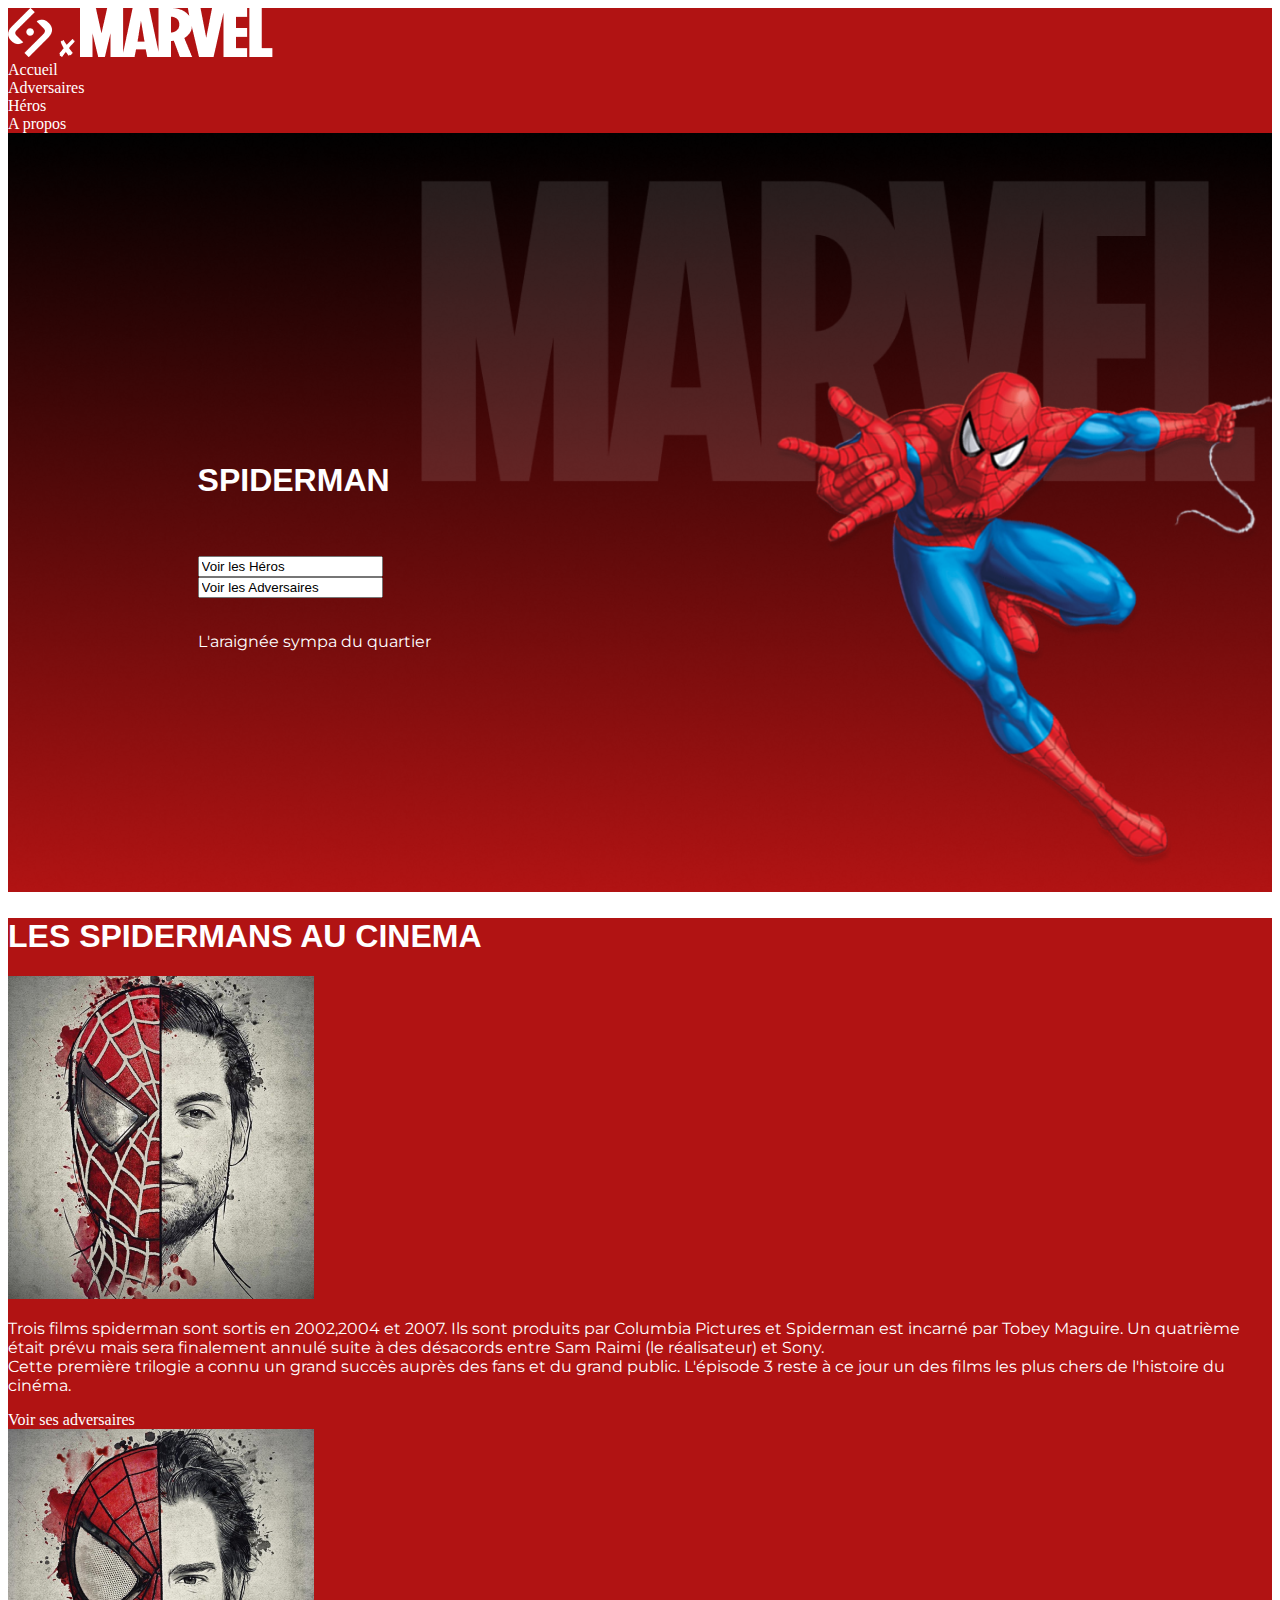
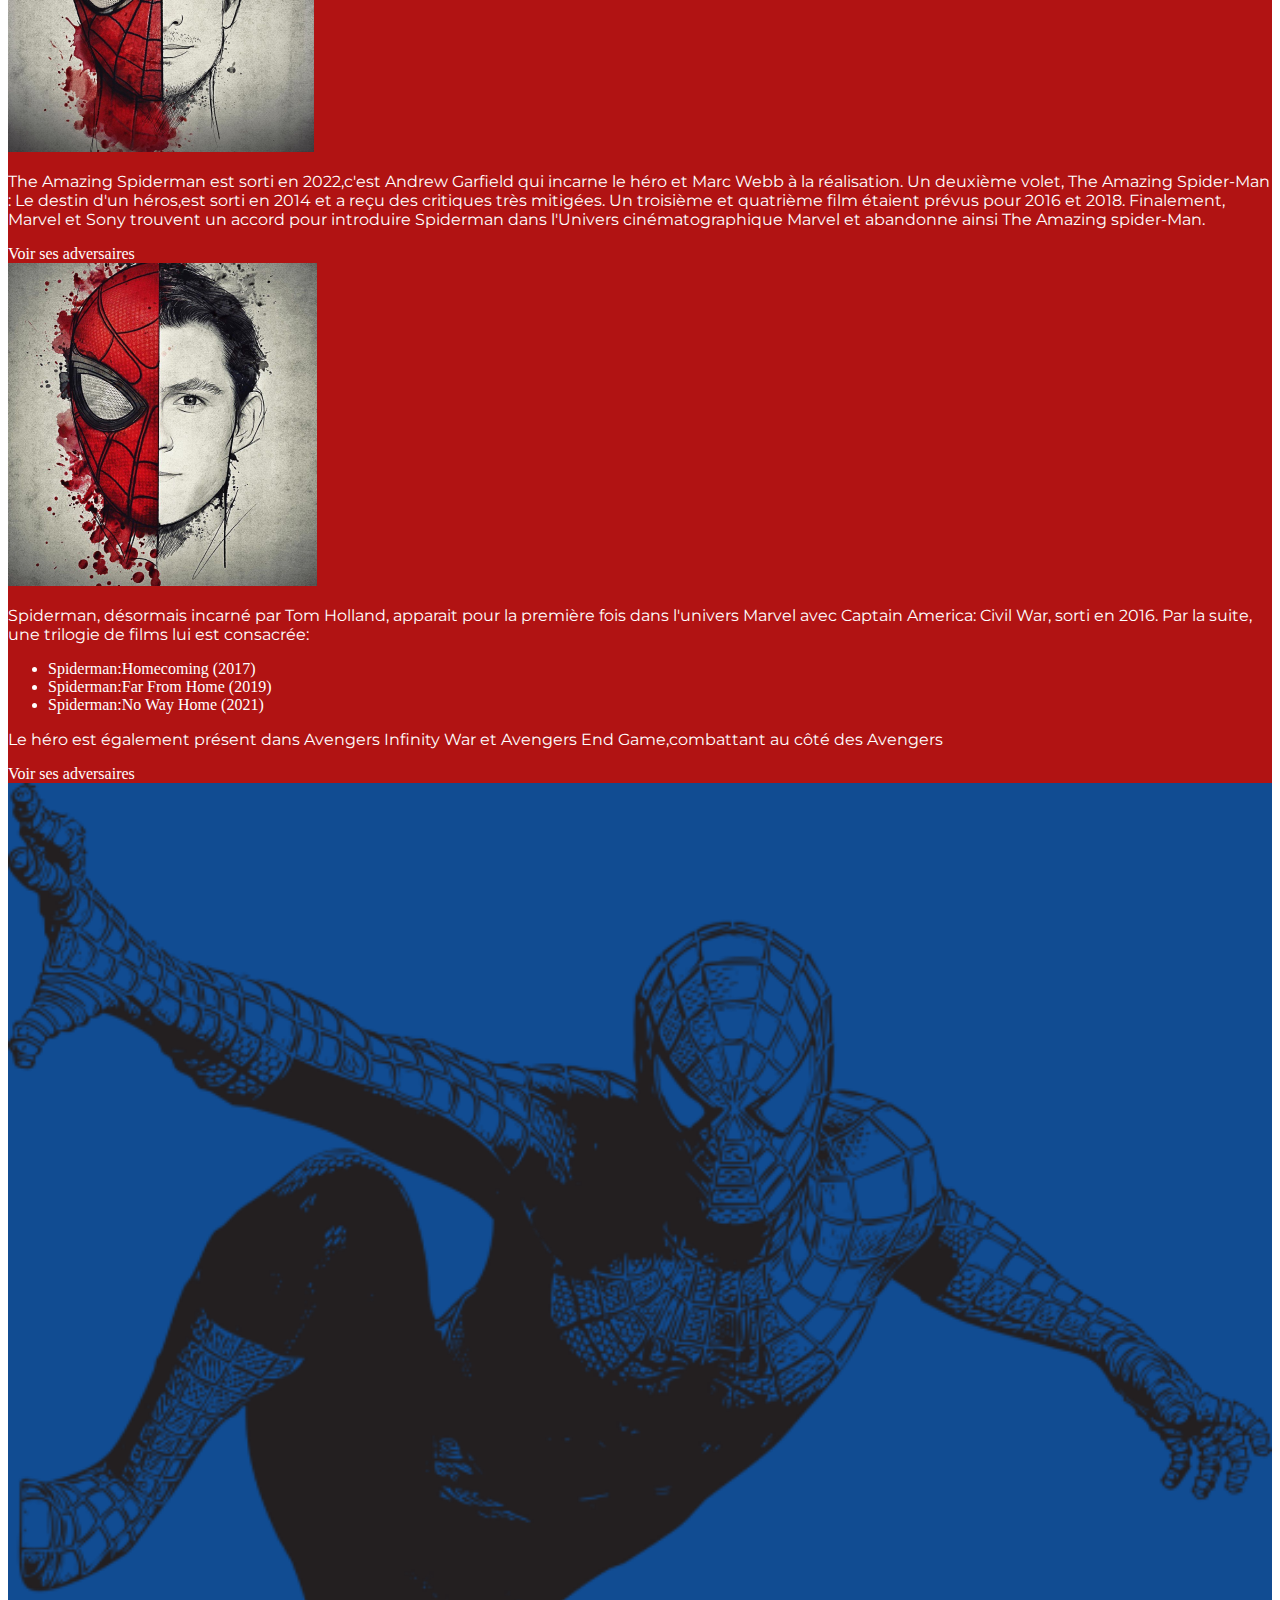
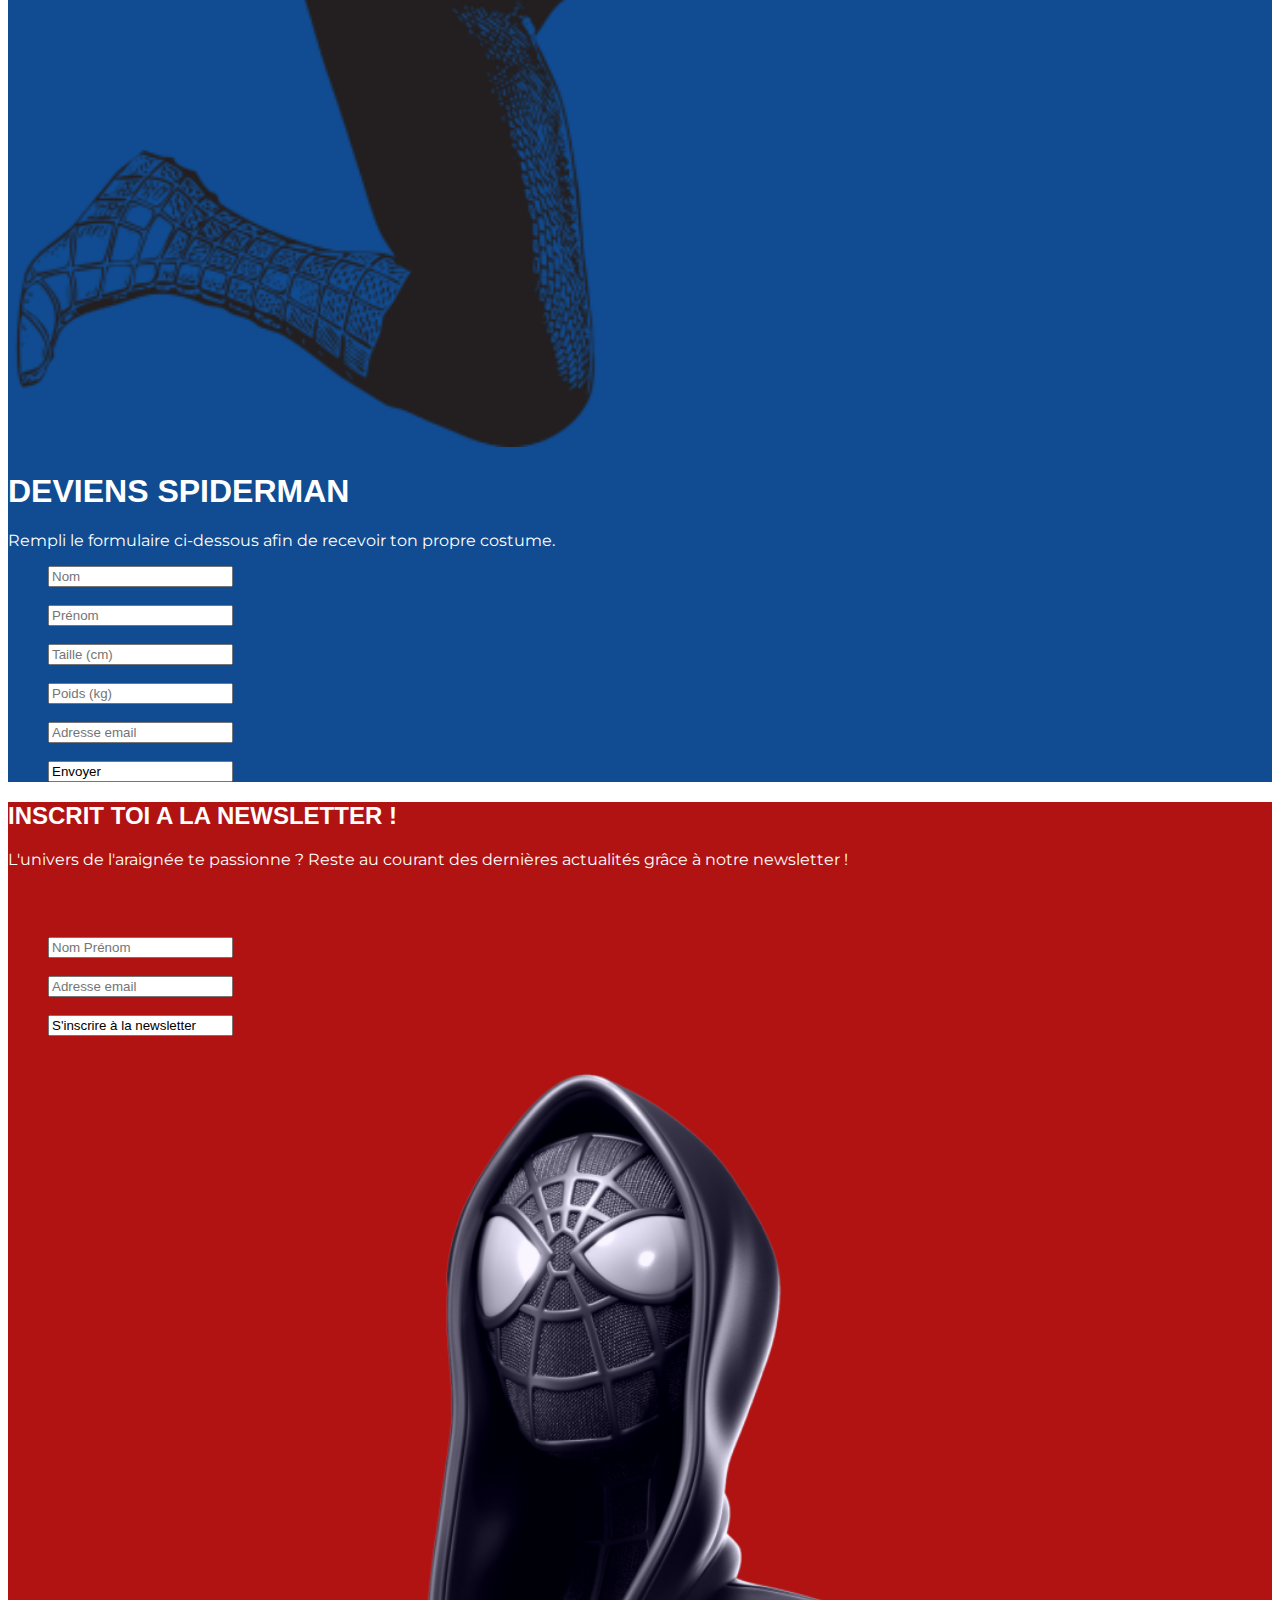
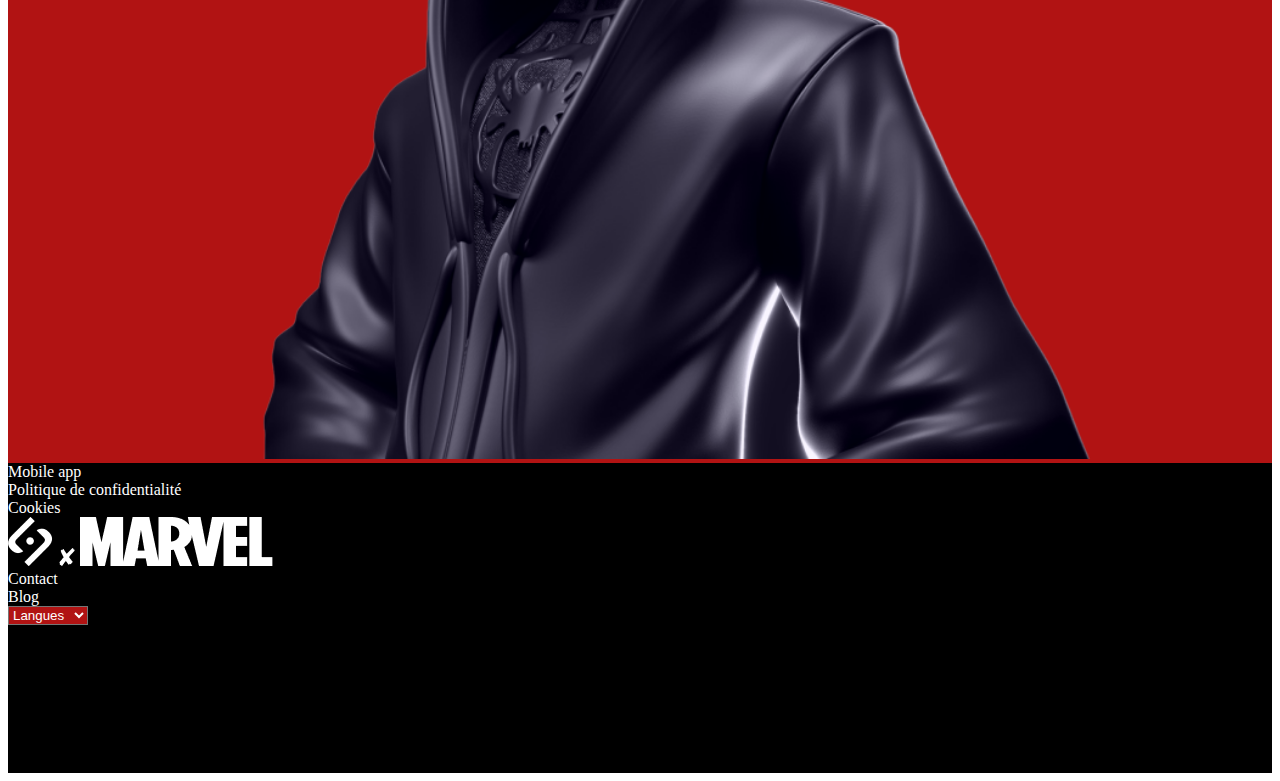
==== ASSETS/w-home.html @ cf182935 "Modification sur la page W-home et élaboration de la page W-adversaires" ====
<!DOCTYPE html>
<html lang="en">

<head>
    <meta charset="UTF-8">
    <meta http-equiv="X-UA-Compatible" content="IE=edge">
    <meta name="viewport" content="width=device-width, initial-scale=1.0">
    <title>W-Home</title>
    <!-- CSS only -->
    <link href="https://cdn.jsdelivr.net/npm/bootstrap@5.1.3/dist/css/bootstrap.min.css" rel="stylesheet" integrity="sha384-1BmE4kWBq78iYhFldvKuhfTAU6auU8tT94WrHftjDbrCEXSU1oBoqyl2QvZ6jIW3" crossorigin="anonymous">
    <link rel="stylesheet" href="./css/style.css">
</head>

<body>
    <!-- Header -->
    <header>
        <nav>
            <div class="row">
                <div class="col row">
                    <div class="col-lg-6 text-start px-5 p-2">
                        <img src="./Assets/Logo/logo1.png" alt="logo1">
                        <img src="./Assets/Logo/logo2.png" alt="logo2">
                        <img src="./Assets/Logo/logo3.png" alt="logo3">
                    </div>
                    <div class=" col-lg-6 text-end">
                        <div class="row">
                            <div class="col row">
                                <div class="col-lg-3 "> <a href="# "> Accueil</a></div>
                                <div class="col-lg-3"> <a href="# "> Adversaires</a></div>
                                <div class="col-lg-3"> <a href="# "> Héros</a></div>
                                <div class="col-lg-3"> <a href="# ">A propos</a></div>
                            </div>
                        </div>
                    </div>
                </div>
            </div>
        </nav>

    </header>
    <section class="container-fluid" style="position: relative;">
        <img src="./Assets/Illustration/img1.png" alt="img1" width="100%">
        <div class="text-block">
            <h1>SPIDERMAN</h1>
            <br>
            <br>
            <div class="row">
                <div class="col row">
                    <div class="col-lg-6">
                        <input name=" " id=" " class="btn btn-light " type="button " value="Voir les Héros ">
                    </div>
                    <div class="col-lg-6">
                        <input name=" " id=" " class="btn btn-outline-light " type="button " value="Voir les Adversaires ">
                    </div>
                </div>
            </div>
            <br>
            <p>L'araignée sympa du quartier</p>
        </div>
    </section>
    <main class="container-fluid pb-5 " style="background-color:#b11313 ; ">
        <div class="container">
            <h1>LES SPIDERMANS AU CINEMA</h1>
            <P></P>
            <div class="row container">
                <div class="col row text-center ">
                    <div class="col">
                        <img src="./Assets/Illustration/img3.png " alt="img3 ">
                        <p style="color: #fff; ">Trois films spiderman sont sortis en 2002,2004 et 2007. Ils sont produits par Columbia Pictures et Spiderman est incarné par Tobey Maguire. Un quatrième était prévu mais sera finalement annulé suite à des désacords entre Sam Raimi
                            (le réalisateur) et Sony. <br> Cette première trilogie a connu un grand succès auprès des fans et du grand public. L'épisode 3 reste à ce jour un des films les plus chers de l'histoire du cinéma.</p>
                        <a class="btn btn-light" href="#" role="button">Voir ses adversaires </a>
                    </div>
                    <div class="col">
                        <img src="./Assets/Illustration/img2.png " alt="img2 ">
                        <p style="color: #fff; ">The Amazing Spiderman est sorti en 2022,c'est Andrew Garfield qui incarne le héro et Marc Webb à la réalisation. Un deuxième volet, The Amazing Spider-Man : Le destin d'un héros,est sorti en 2014 et a reçu des critiques très mitigées.
                            Un troisième et quatrième film étaient prévus pour 2016 et 2018. Finalement, Marvel et Sony trouvent un accord pour introduire Spiderman dans l'Univers cinématographique Marvel et abandonne ainsi The Amazing spider-Man. </p>
                        <a class="btn btn-light" href="#" role="button">Voir ses adversaires </a>
                    </div>
                    <div class="col">
                        <img src="./Assets/Illustration/img4.png " alt="img4 ">
                        <p style="color: #fff; ">Spiderman, désormais incarné par Tom Holland, apparait pour la première fois dans l'univers Marvel avec Captain America: Civil War, sorti en 2016. Par la suite, une trilogie de films lui est consacrée:</p>
                        <ul style="color: #fff;display: list-item; list-style-type: disc; ">
                            <li>Spiderman:Homecoming (2017)</li>
                            <li>Spiderman:Far From Home (2019)</li>
                            <li>Spiderman:No Way Home (2021)</li>
                        </ul>
                        <p style="color: #fff; ">Le héro est également présent dans Avengers Infinity War et Avengers End Game,combattant au côté des Avengers</p>
                        <a class="btn btn-light" href="#" role="button">Voir ses adversaires </a>
                    </div>
                </div>
            </div>
        </div>
    </main>
    <section class="container-fluid pt-5" style="background-color: #114C92;">
        <div class="row ">
            <div class="col row ">
                <div class="col-lg-6 ">
                    <img src="./Assets/Illustration/img5.png " alt="img5 " width="100% ">
                </div>
                <div class="col-lg-6 ">
                    <h1>DEVIENS SPIDERMAN</h1>
                    <p>Rempli le formulaire ci-dessous afin de recevoir ton propre costume.</p>
                    <form>
                        <ul class="col-md-6 m-0 " style="list-style-type: none; display: list-item; ">
                            <li><input type="text " class="form-control " name=" " id=" " placeholder="Nom "></li>
                            <br>
                            <li><input type="text " class="form-control " name=" " id=" " placeholder="Prénom "></li>
                            <br>
                            <li><input type="number " class="form-control " name=" " id=" " placeholder="Taille (cm) "></li>
                            <br>
                            <li><input type="number " class="form-control " name=" " id=" " placeholder="Poids (kg) "></li>
                            <br>
                            <li><input type="email " class="form-control " name=" " id=" " placeholder="Adresse email "></li>
                            <br>
                            <li><input name="button" class="btn btn-outline-light" type="submit " value="Envoyer "></li>
                        </ul>
                    </form>
                </div>
            </div>
        </div>
    </section>
    <section class="container-fluid " style="background-color: #b11313; ">
        <div class="container pt-5">
            <div class="row ">
                <div class="col row ">
                    <div class="col text-start ">
                        <h2 fs-4>INSCRIT TOI A LA NEWSLETTER !</h2>
                        <p>L'univers de l'araignée te passionne ? Reste au courant des dernières actualités grâce à notre newsletter !</p>
                        <br>
                        <br>
                        <form>
                            <ul class="col-md-6 m-0 " style="list-style-type: none; display: list-item; ">
                                <li>
                                    <input type="Text " class="form-control btn btn-outline-light" placeholder="Nom Prénom "></li>
                                <br>
                                <li><input type="email " class="form-control btn btn-outline-light" placeholder="Adresse email "></li>
                                <br>
                                <li><input name="button " class="btn btn-light " type="submit " value="S'inscrire à la newsletter"></li>
                            </ul>
                        </form>
                    </div>
                </div>
                <div class="col text-end">
                    <img src="./Assets/Illustration/img6.png" alt="img6" width="100%">
                </div>
            </div>
        </div>
    </section>
    <footer class="container-fluid" style="background-color: #000;">
        <div class="container pt-5">
            <div class="col row ">
                <div class="col-lg-1">
                    <a href="#"> Mobile app</a>
                </div>
                <div class="col-lg-3">
                    <a href="#"> Politique de confidentialité</a>
                </div>
                <div class="col-lg-1">
                    <a href="#"> Cookies</a>
                </div>
                <div class="col-lg-3">
                    <img src="./Assets/Logo/logo1.png" alt="logo1">
                    <img src="./Assets/Logo/logo2.png" alt="logo2">
                    <img src="./Assets/Logo/logo3.png" alt="logo3">
                </div>
                <div class="col-lg-1">
                    <a href="#">Contact</a>
                </div>
                <div class="col-lg-1">
                    <a href="#">Blog</a>
                </div>
                <div class="col-lg-2">
                    <label for="Langue" class="form-label"></label>
                    <select class="form-select" name="Lange" id="langue" style=" color:#fff; background-color: #b11313;">
                                <option selected>Langues</option>
                                <option value>Français</option>
                                <option value>Anglais</option>
                                <option value>Malgache</option>
                            </select>
                </div>
            </div>
        </div>
        <br>
        <br>
        <div class="container">
            <div class="row">
                <div class="col row">
                    <div class="col">
                        <img src="./Assets/Logo/logof.png" alt="facebook">
                    </div>
                    <div class="col">
                        <img src="./Assets/Logo/logoi.png" alt="instagram">
                    </div>
                    <div class="col">
                        <img src="./Assets/Logo/logoy.png" alt="youtube">
                    </div>
                    <div class="col">
                        <img src="./Assets/Logo/logot.png" alt="tweeter">
                    </div>
                </div>
            </div>
        </div>
    </footer>
</body>

</html>
---- ASSETS/css/style.css ----
@import url('http://fonts.cdnfonts.com/css/far-from-homecoming');
@import url('https://fonts.googleapis.com/css2?family=Montserrat:wght@100&family=Open+Sans:wght@300&display=swap');
nav {
    background-color: #B11313;
}

a {
    text-decoration: none;
    color: #ffff;
}

.text-block {
    position: absolute;
    bottom: 30%;
    left: 10%;
    color: white;
    padding-left: 5%;
    padding-right: 60%;
}

h1,
h2 {
    font-family: 'Far From Homecoming', sans-serif;
    ;
    color: #ffff;
}

p {
    font-family: 'Montserrat', sans-serif;
    color: #ffff;
}
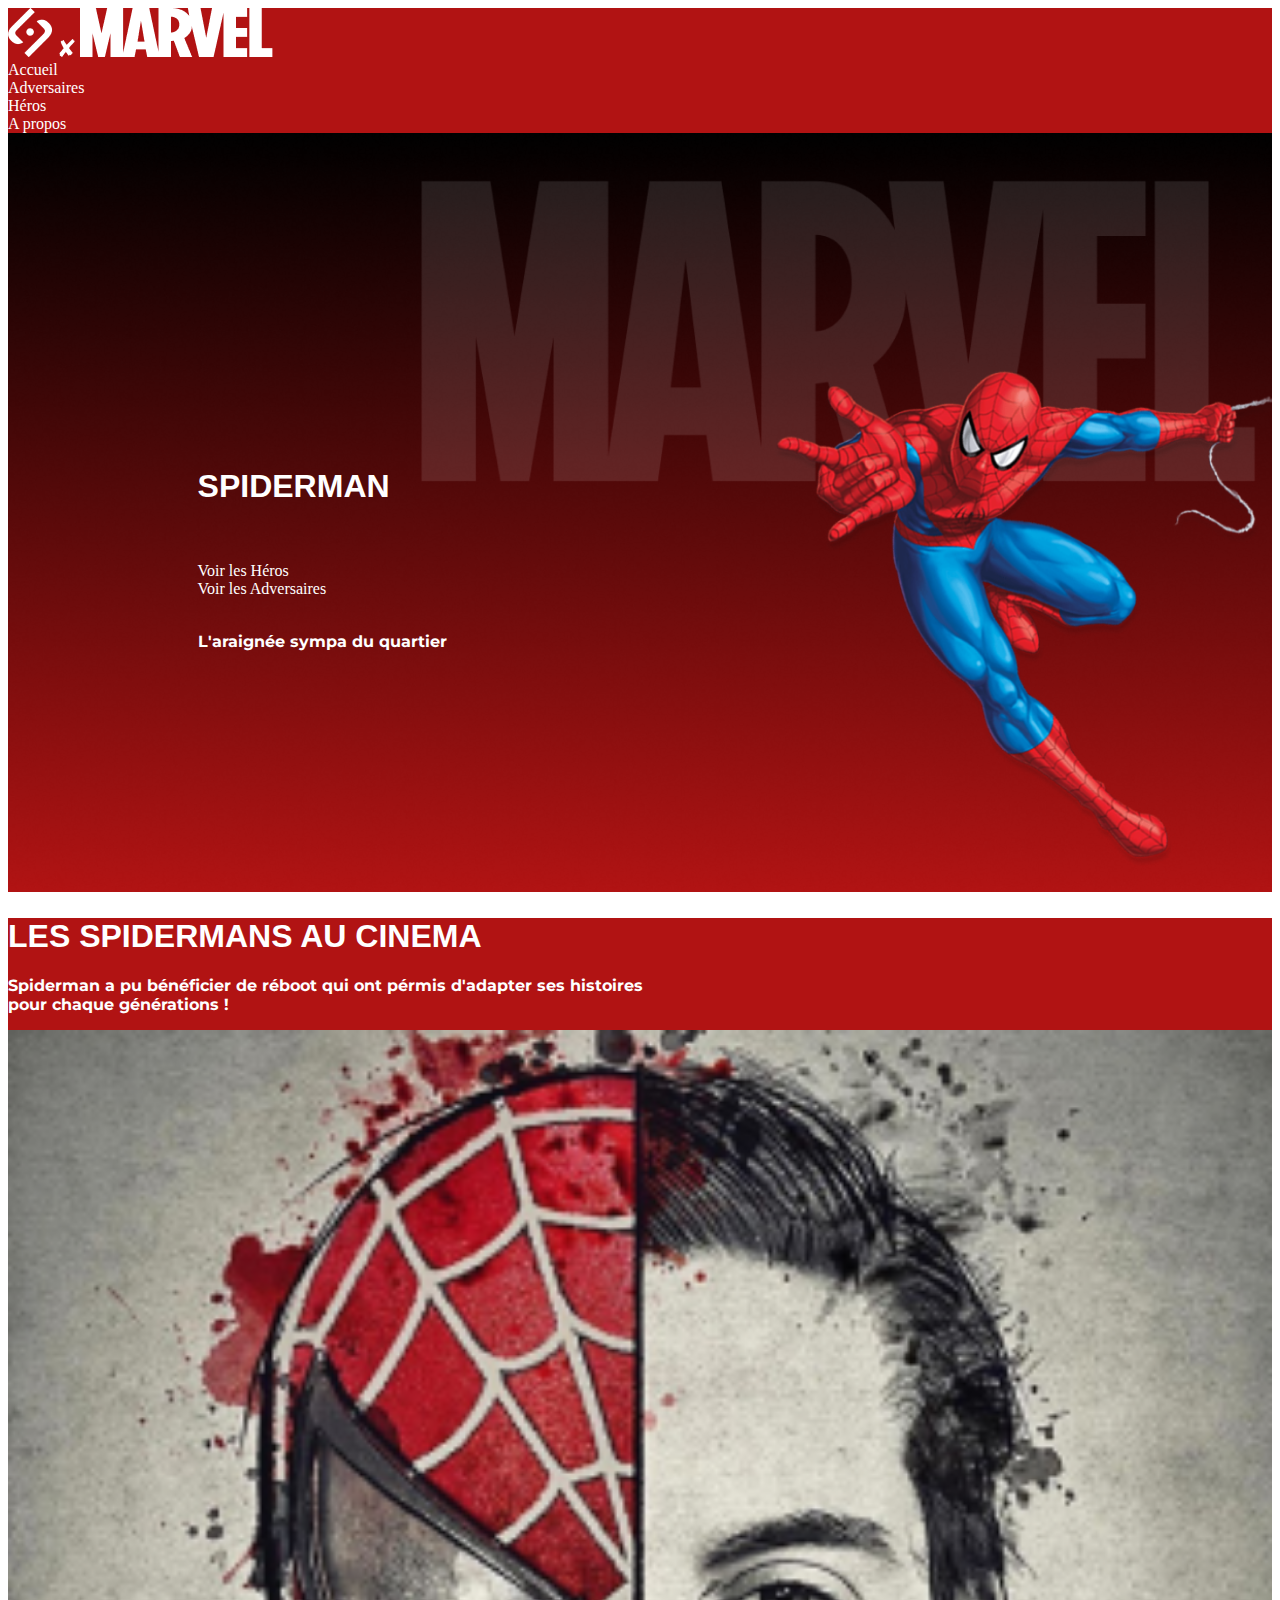
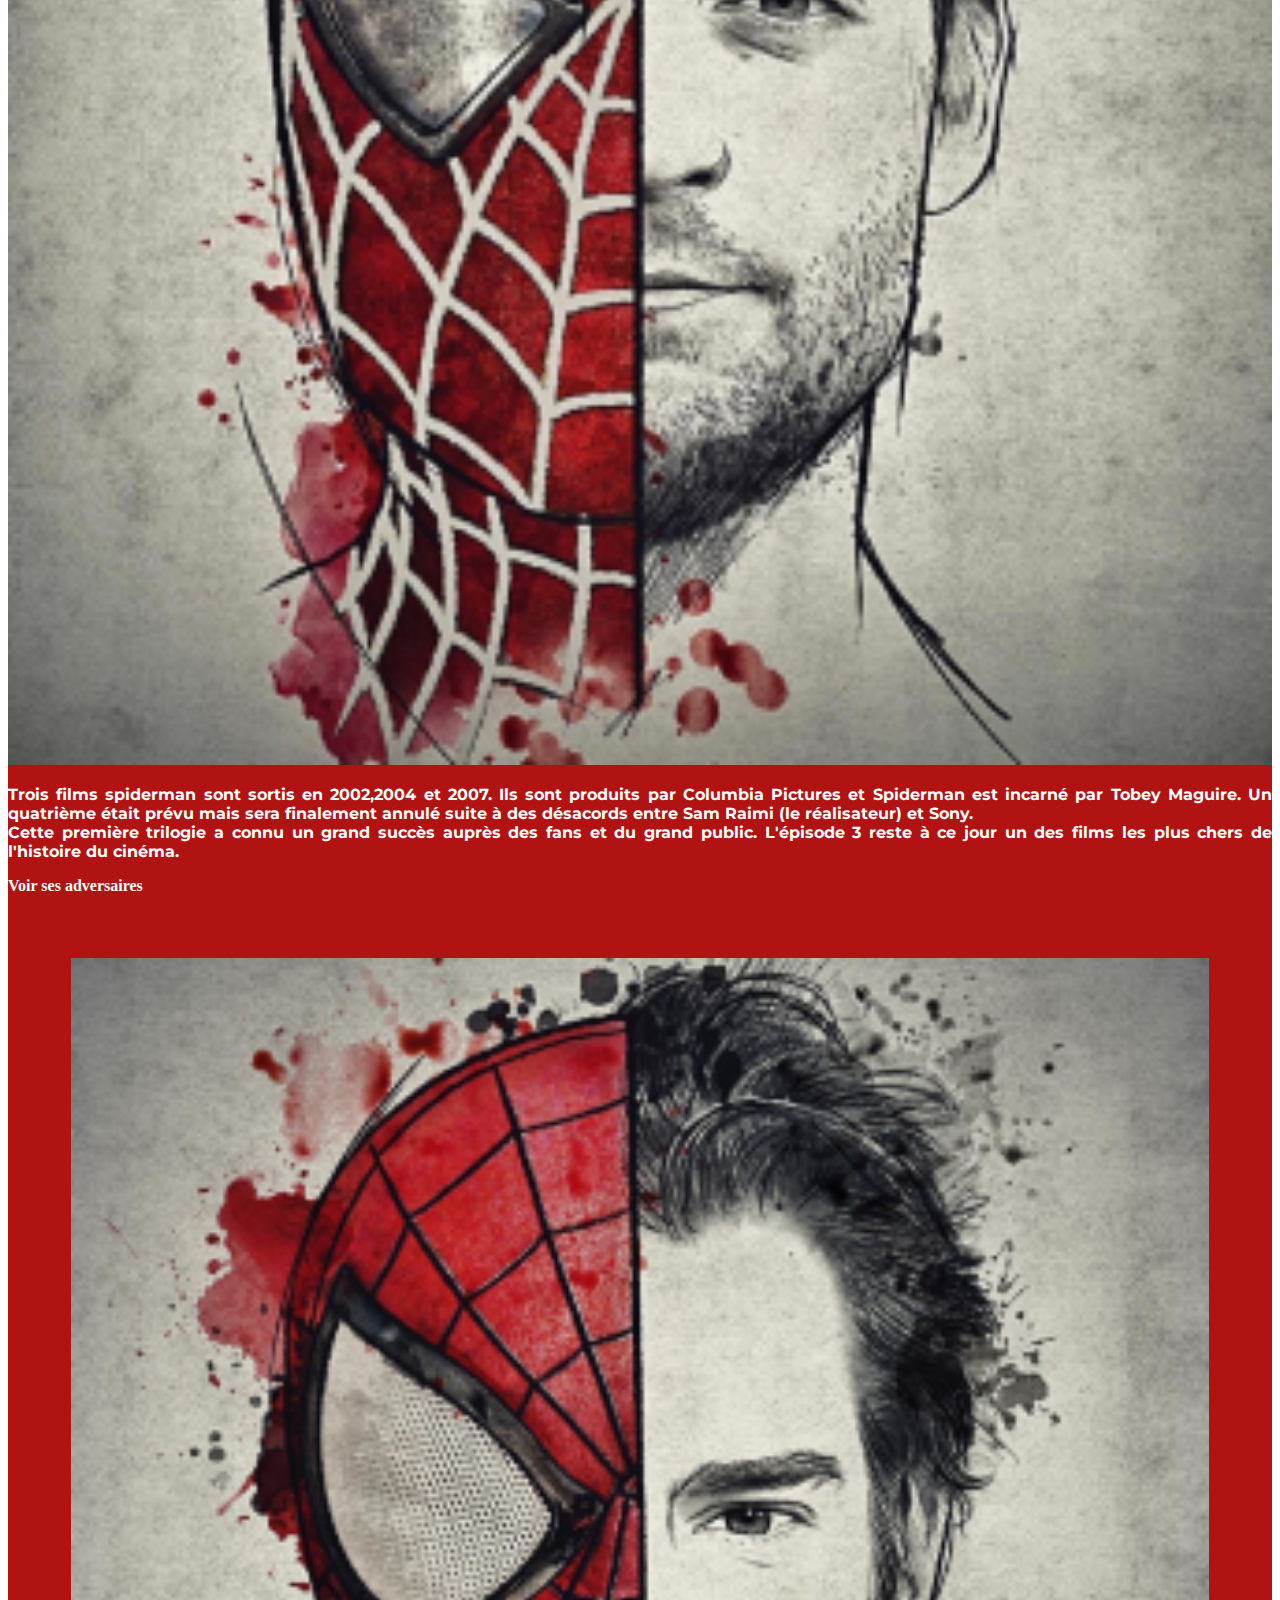
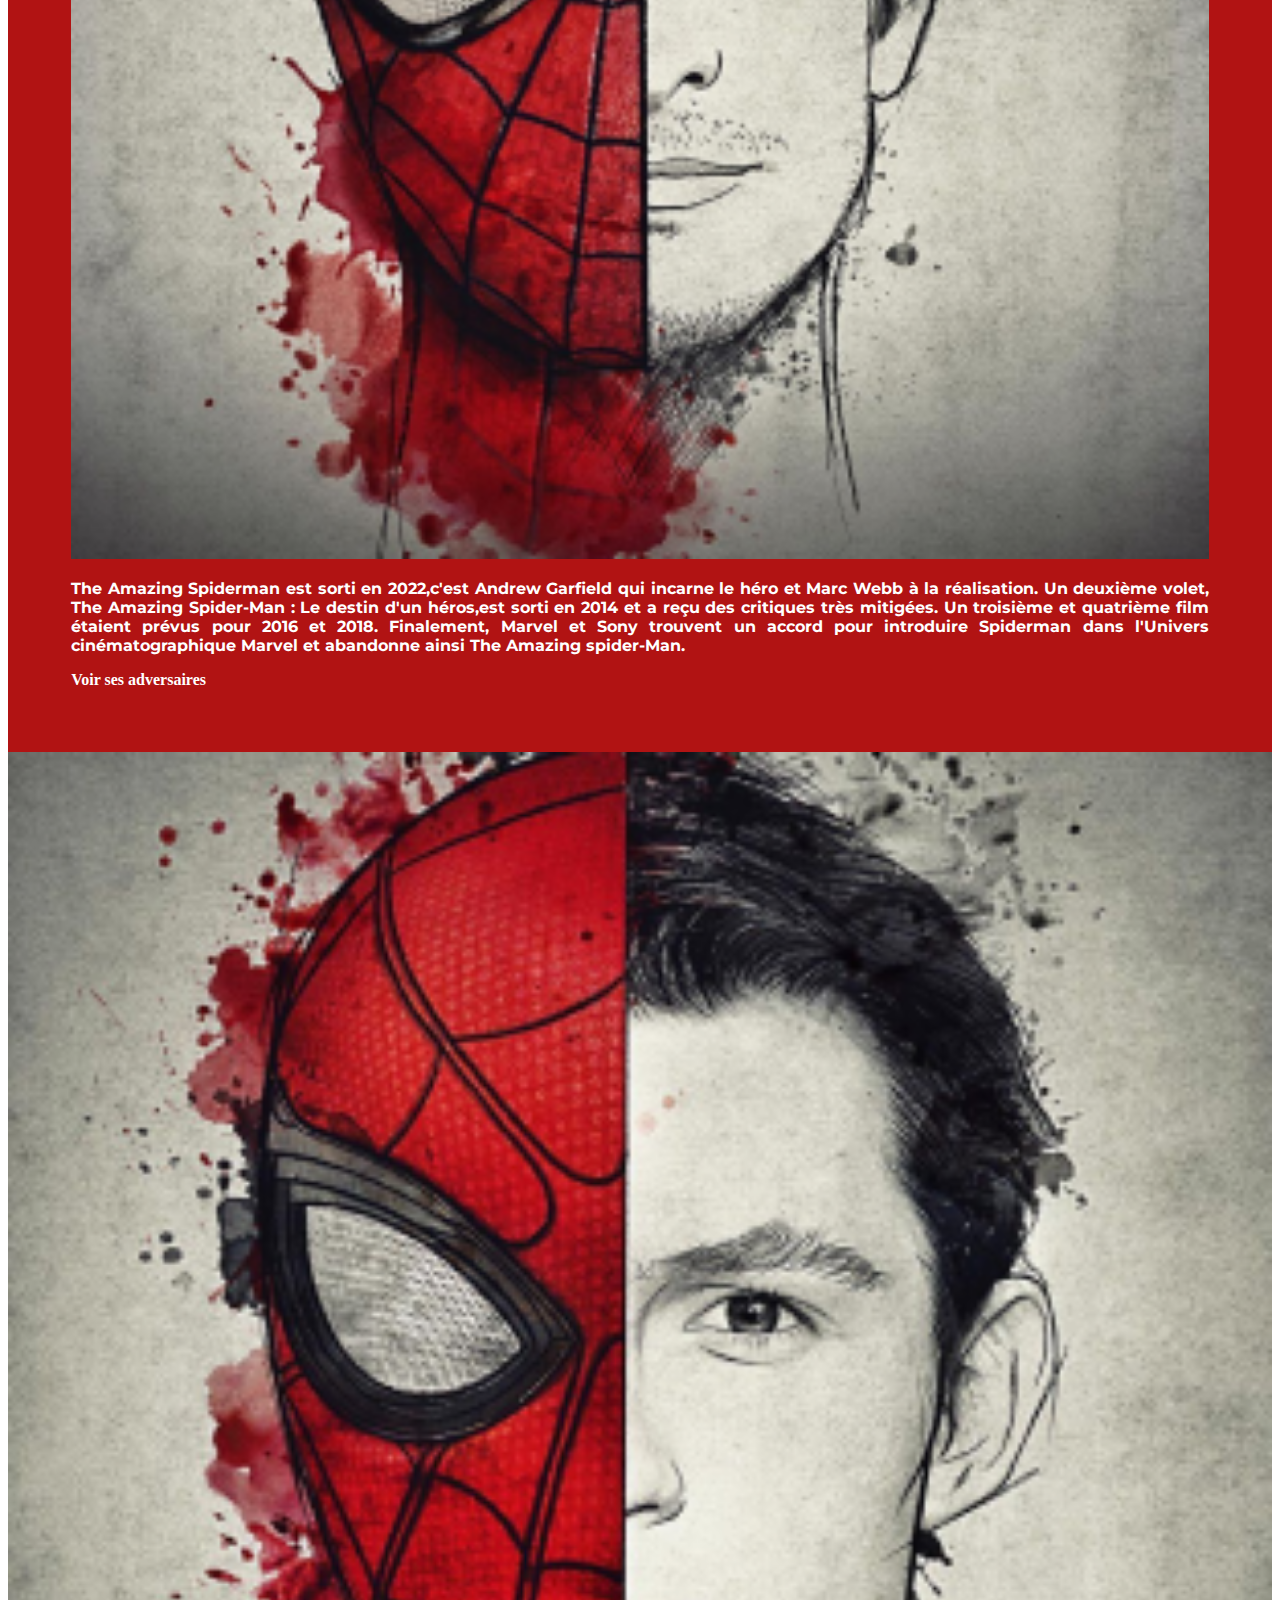
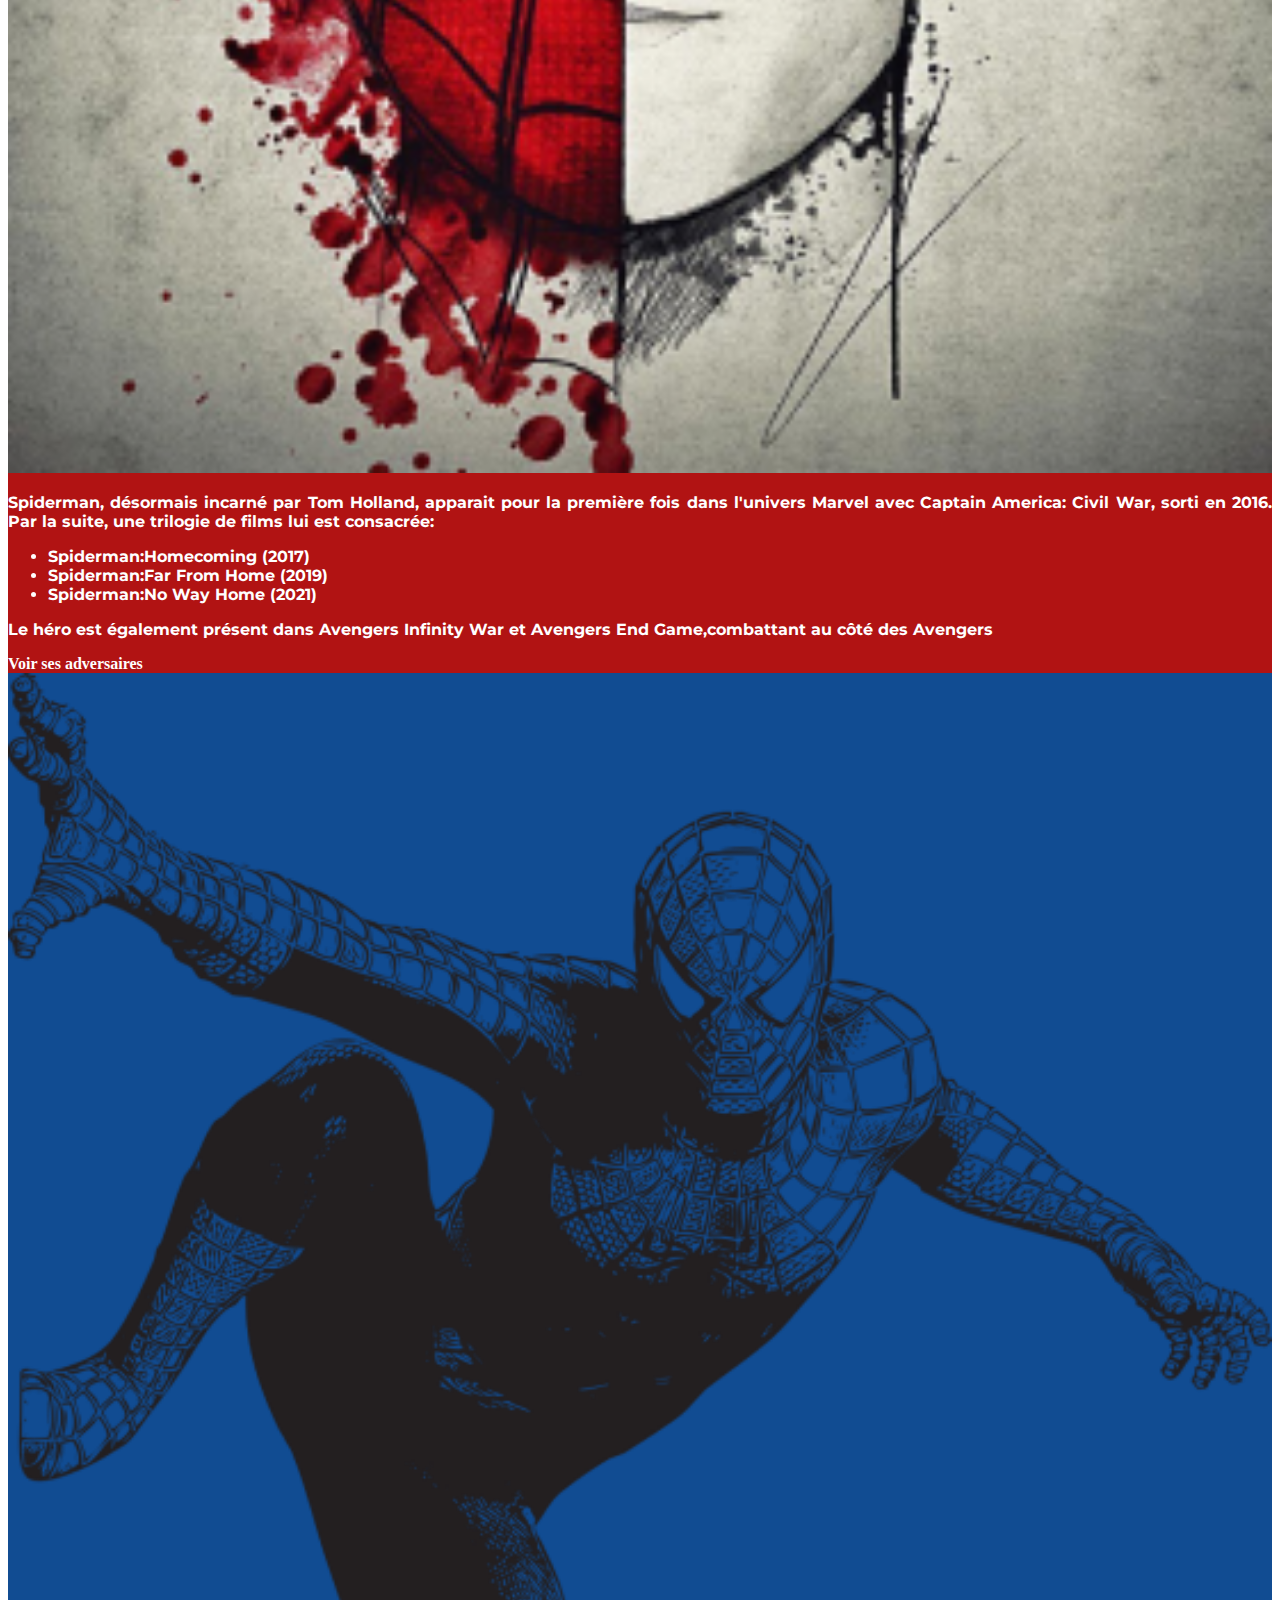
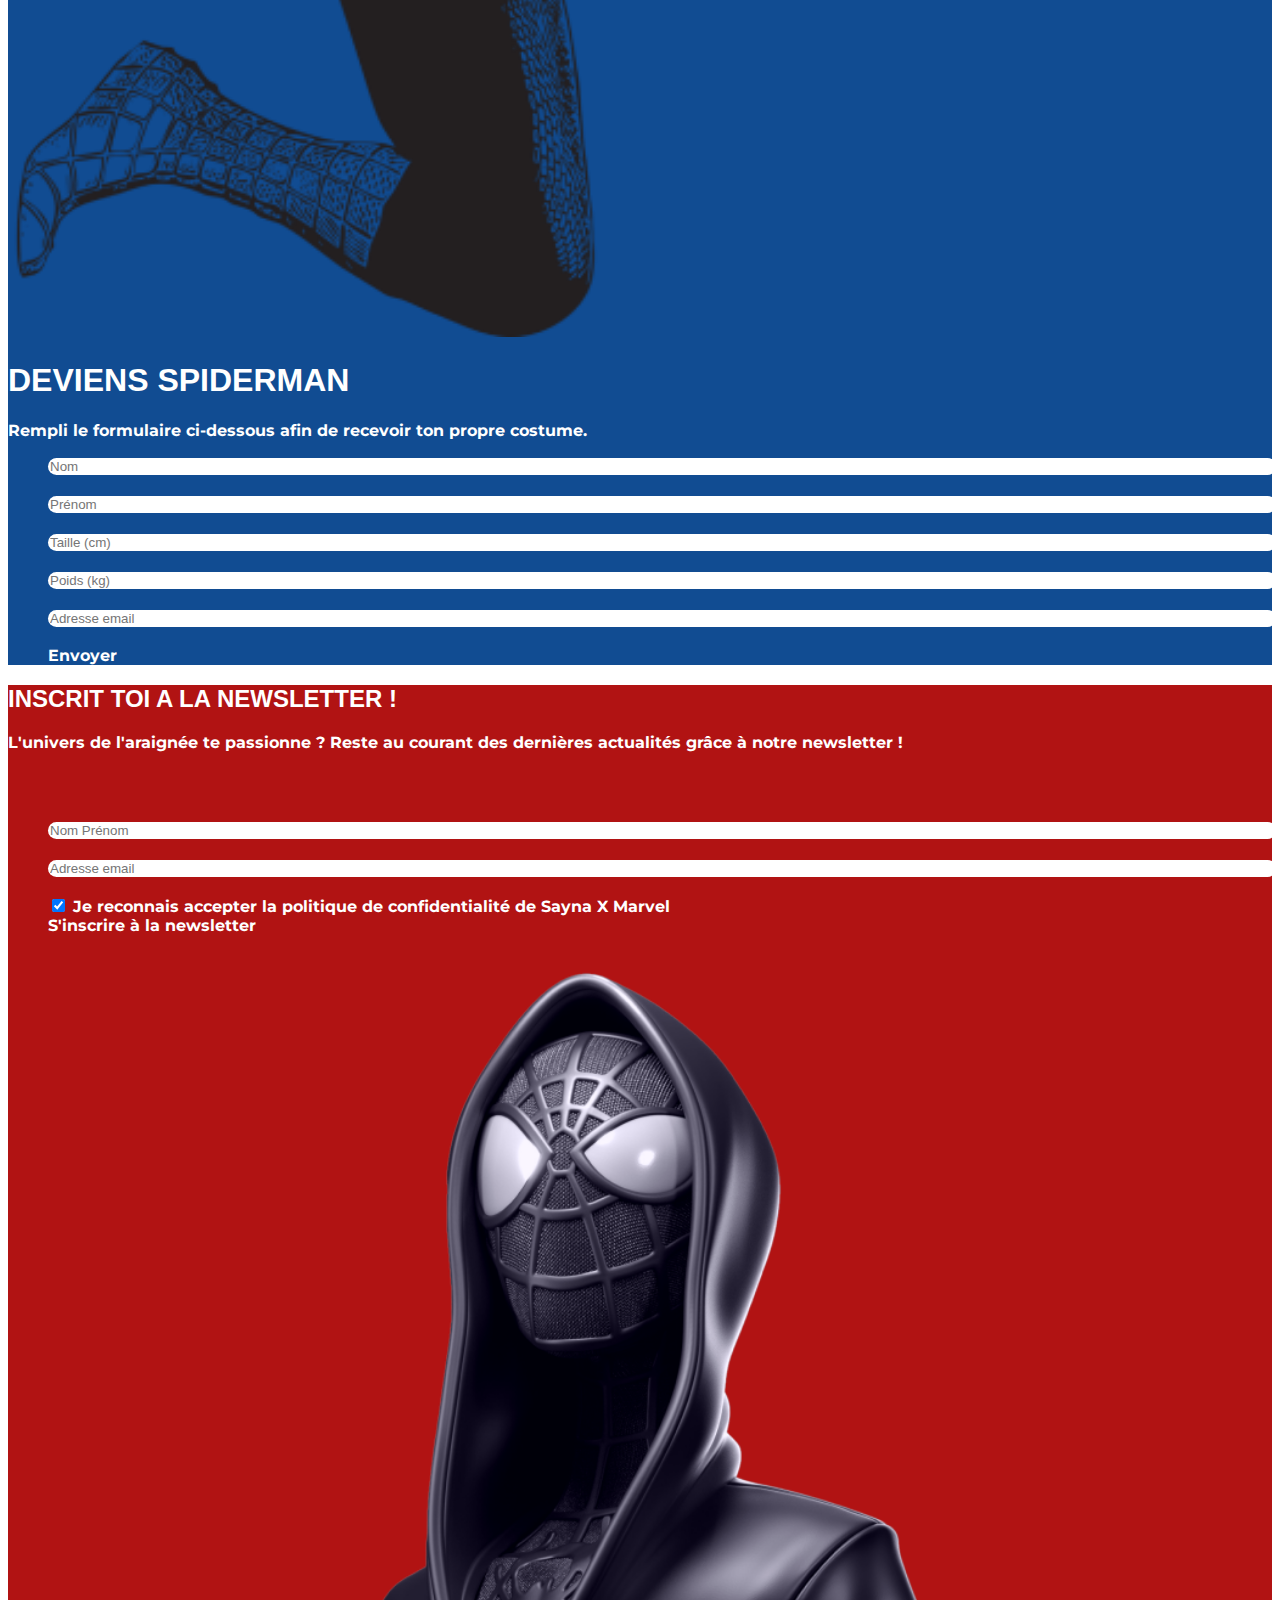
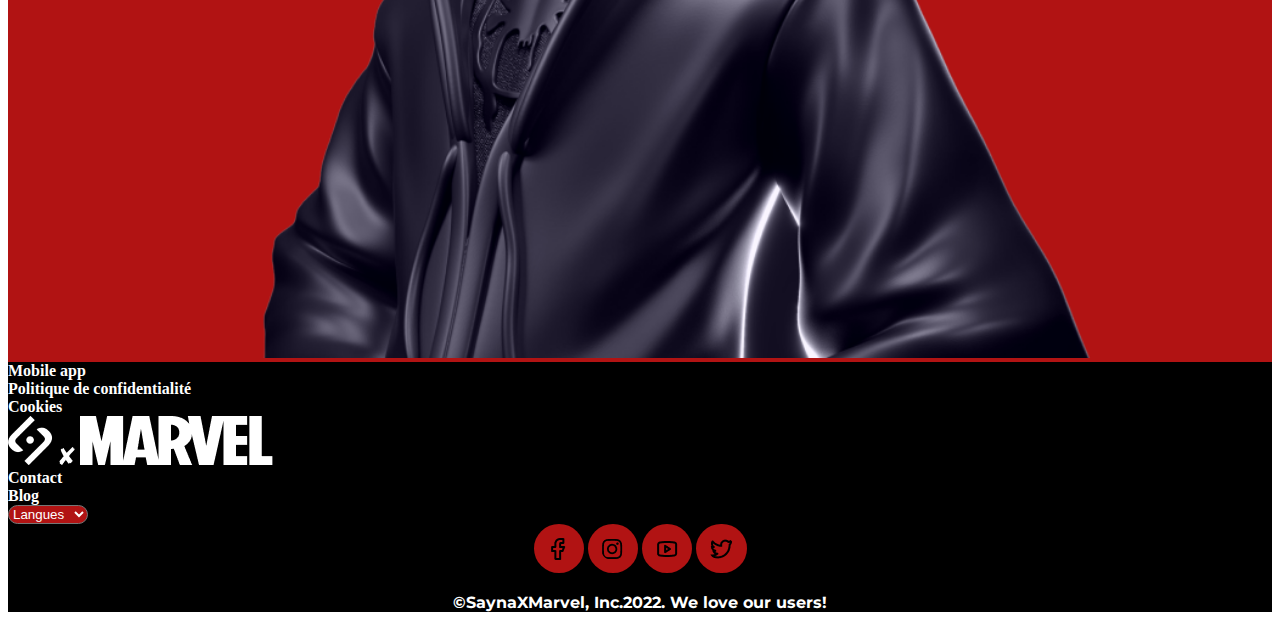
==== commit 8ec279c4: "nouveaux éléments plus modifications" ====
--- a/ASSETS/w-home.html
+++ b/ASSETS/w-home.html
@@ -12,84 +12,104 @@
 </head>
 
 <body>
-    <!-- Header -->
+    <!-- HEADER -->
     <header>
         <nav>
             <div class="row">
                 <div class="col row">
-                    <div class="col-lg-6 text-start px-5 p-2">
-                        <img src="./Assets/Logo/logo1.png" alt="logo1">
-                        <img src="./Assets/Logo/logo2.png" alt="logo2">
-                        <img src="./Assets/Logo/logo3.png" alt="logo3">
-                    </div>
-                    <div class=" col-lg-6 text-end">
+                    <div class="col-lg-6 px-5 p-2 justify-content-between">
+                        <a href="w-bonus.html">
+                            <img src="./Assets/Logo/logo1.png" alt="logo1">
+                            <img src="./Assets/Logo/logo2.png" alt="logo2">
+                            <img src="./Assets/Logo/logo3.png" alt="logo3">
+                        </a>
+                    </div>
+                    <div class=" col-lg-6 justify-content-between">
                         <div class="row">
                             <div class="col row">
-                                <div class="col-lg-3 "> <a href="# "> Accueil</a></div>
-                                <div class="col-lg-3"> <a href="# "> Adversaires</a></div>
-                                <div class="col-lg-3"> <a href="# "> Héros</a></div>
-                                <div class="col-lg-3"> <a href="# ">A propos</a></div>
+                                <div class="col-lg-3 "> <a href="w-home.html"> Accueil</a></div>
+                                <div class="col-lg-3"> <a href="w-adversaires.html"> Adversaires</a></div>
+                                <div class="col-lg-3"> <a href="w-héros.html"> Héros</a></div>
+                                <div class="col-lg-3"> <a href="w-A propos.html">A propos</a></div>
                             </div>
                         </div>
                     </div>
                 </div>
             </div>
         </nav>
-
     </header>
+    <!-- SPIDERMAN -->
     <section class="container-fluid" style="position: relative;">
         <img src="./Assets/Illustration/img1.png" alt="img1" width="100%">
-        <div class="text-block">
+        <div class="text-block-home">
             <h1>SPIDERMAN</h1>
             <br>
             <br>
             <div class="row">
                 <div class="col row">
                     <div class="col-lg-6">
-                        <input name=" " id=" " class="btn btn-light " type="button " value="Voir les Héros ">
-                    </div>
-                    <div class="col-lg-6">
-                        <input name=" " id=" " class="btn btn-outline-light " type="button " value="Voir les Adversaires ">
+                        <a class="btn btn-light" style="border-radius: 1em;" href="w-héros.html" role="button"> Voir les Héros</a>
+                    </div>
+                    <div class="col-lg-6 ">
+                        <a class="btn btn-outline-light" style="border-radius: 1em;" href="w-adversaires.html" role="button">Voir les Adversaires</a>
                     </div>
                 </div>
             </div>
             <br>
-            <p>L'araignée sympa du quartier</p>
+            <p> <b> L'araignée sympa du quartier </p>
         </div>
     </section>
-    <main class="container-fluid pb-5 " style="background-color:#b11313 ; ">
+    <!-- MAIN -->
+    <main class="container-fluid pb-5 " id="cinéma">
         <div class="container">
             <h1>LES SPIDERMANS AU CINEMA</h1>
-            <P></P>
-            <div class="row container">
+            <p>Spiderman a pu bénéficier de réboot qui ont pérmis d'adapter ses histoires <br> pour chaque générations !</p>
+            <div class="row">
                 <div class="col row text-center ">
-                    <div class="col">
-                        <img src="./Assets/Illustration/img3.png " alt="img3 ">
-                        <p style="color: #fff; ">Trois films spiderman sont sortis en 2002,2004 et 2007. Ils sont produits par Columbia Pictures et Spiderman est incarné par Tobey Maguire. Un quatrième était prévu mais sera finalement annulé suite à des désacords entre Sam Raimi
-                            (le réalisateur) et Sony. <br> Cette première trilogie a connu un grand succès auprès des fans et du grand public. L'épisode 3 reste à ce jour un des films les plus chers de l'histoire du cinéma.</p>
-                        <a class="btn btn-light" href="#" role="button">Voir ses adversaires </a>
-                    </div>
-                    <div class="col">
-                        <img src="./Assets/Illustration/img2.png " alt="img2 ">
-                        <p style="color: #fff; ">The Amazing Spiderman est sorti en 2022,c'est Andrew Garfield qui incarne le héro et Marc Webb à la réalisation. Un deuxième volet, The Amazing Spider-Man : Le destin d'un héros,est sorti en 2014 et a reçu des critiques très mitigées.
-                            Un troisième et quatrième film étaient prévus pour 2016 et 2018. Finalement, Marvel et Sony trouvent un accord pour introduire Spiderman dans l'Univers cinématographique Marvel et abandonne ainsi The Amazing spider-Man. </p>
-                        <a class="btn btn-light" href="#" role="button">Voir ses adversaires </a>
-                    </div>
-                    <div class="col">
-                        <img src="./Assets/Illustration/img4.png " alt="img4 ">
-                        <p style="color: #fff; ">Spiderman, désormais incarné par Tom Holland, apparait pour la première fois dans l'univers Marvel avec Captain America: Civil War, sorti en 2016. Par la suite, une trilogie de films lui est consacrée:</p>
-                        <ul style="color: #fff;display: list-item; list-style-type: disc; ">
-                            <li>Spiderman:Homecoming (2017)</li>
-                            <li>Spiderman:Far From Home (2019)</li>
-                            <li>Spiderman:No Way Home (2021)</li>
-                        </ul>
-                        <p style="color: #fff; ">Le héro est également présent dans Avengers Infinity War et Avengers End Game,combattant au côté des Avengers</p>
-                        <a class="btn btn-light" href="#" role="button">Voir ses adversaires </a>
-                    </div>
-                </div>
-            </div>
-        </div>
+                    <div class="col-lg-4">
+                        <div class="card-dark">
+                            <div class="card-body">
+                                <img src="./Assets/Illustration/img3.png " alt="img3 " width="100%">
+                                <p class="card-text">Trois films spiderman sont sortis en 2002,2004 et 2007. Ils sont produits par Columbia Pictures et Spiderman est incarné par Tobey Maguire. Un quatrième était prévu mais sera finalement annulé suite à des désacords entre
+                                    Sam Raimi (le réalisateur) et Sony. <br> Cette première trilogie a connu un grand succès auprès des fans et du grand public. L'épisode 3 reste à ce jour un des films les plus chers de l'histoire du cinéma.</p>
+                                <a class="btn btn-light" style="border-radius: 1em;" href="w-adversaires.html" role="button">Voir ses adversaires </a>
+                            </div>
+                        </div>
+                    </div>
+                    <div class="col-lg-4">
+                        <div class="card-dark">
+                            <div class="card-body-home">
+                                <img src="./Assets/Illustration/img2.png " alt="img2 " width="100%">
+                                <p class="card-text">The Amazing Spiderman est sorti en 2022,c'est Andrew Garfield qui incarne le héro et Marc Webb à la réalisation. Un deuxième volet, The Amazing Spider-Man : Le destin d'un héros,est sorti en 2014 et a reçu des critiques
+                                    très mitigées. Un troisième et quatrième film étaient prévus pour 2016 et 2018. Finalement, Marvel et Sony trouvent un accord pour introduire Spiderman dans l'Univers cinématographique Marvel et abandonne ainsi The
+                                    Amazing spider-Man.
+                                </p>
+                                <a class="btn btn-light" style="border-radius: 1em;" href="w-adversaires.html" role="button">Voir ses adversaires </a>
+                            </div>
+                        </div>
+                    </div>
+                    <div class="col-lg-4">
+                        <div class="card-dark">
+                            <div class="card-body">
+                                <img src="./Assets/Illustration/img4.png " alt="img4 " width="100%">
+                                <p class="card-text">Spiderman, désormais incarné par Tom Holland, apparait pour la première fois dans l'univers Marvel avec Captain America: Civil War, sorti en 2016. Par la suite, une trilogie de films lui est consacrée:</p>
+                                <ul>
+                                    <li>Spiderman:Homecoming (2017)</li>
+                                    <li>Spiderman:Far From Home (2019)</li>
+                                    <li>Spiderman:No Way Home (2021)</li>
+                                </ul>
+                                <p class="card-text">Le héro est également présent dans Avengers Infinity War et Avengers End Game,combattant au côté des Avengers</p>
+                                <a class="btn btn-light" style="border-radius: 1em;" href="w-adversaires.html" role="button">Voir ses adversaires </a>
+                            </div>
+                        </div>
+                    </div>
+                </div>
+            </div>
+        </div>
+        </div>
+        <div>
     </main>
+    <!-- DEVIENS SPIDERMAN -->
     <section class="container-fluid pt-5" style="background-color: #114C92;">
         <div class="row ">
             <div class="col row ">
@@ -101,23 +121,24 @@
                     <p>Rempli le formulaire ci-dessous afin de recevoir ton propre costume.</p>
                     <form>
                         <ul class="col-md-6 m-0 " style="list-style-type: none; display: list-item; ">
-                            <li><input type="text " class="form-control " name=" " id=" " placeholder="Nom "></li>
-                            <br>
-                            <li><input type="text " class="form-control " name=" " id=" " placeholder="Prénom "></li>
-                            <br>
-                            <li><input type="number " class="form-control " name=" " id=" " placeholder="Taille (cm) "></li>
-                            <br>
-                            <li><input type="number " class="form-control " name=" " id=" " placeholder="Poids (kg) "></li>
-                            <br>
-                            <li><input type="email " class="form-control " name=" " id=" " placeholder="Adresse email "></li>
-                            <br>
-                            <li><input name="button" class="btn btn-outline-light" type="submit " value="Envoyer "></li>
+                            <li><input type="text " class="form-control" name="Nom " id="bouton " placeholder="Nom "></li>
+                            <br>
+                            <li><input type="text " class="form-control" name=" Prénom" id="bouton " placeholder="Prénom "></li>
+                            <br>
+                            <li><input type="number " class="form-control" name="Taille " id="bouton " placeholder="Taille (cm) "></li>
+                            <br>
+                            <li><input type="number " class="form-control" name="Poids " id="bouton " placeholder="Poids (kg) "></li>
+                            <br>
+                            <li><input type="email " class="form-control " name="email " id="bouton " placeholder="Adresse email "></li>
+                            <br>
+                            <li><a class="btn btn-outline-light" style="border-radius: 1em;" role="button">Envoyer</a></li>
                         </ul>
                     </form>
                 </div>
             </div>
         </div>
     </section>
+    <!-- INSCRIPTION A LA NEWSLETTER -->
     <section class="container-fluid " style="background-color: #b11313; ">
         <div class="container pt-5">
             <div class="row ">
@@ -130,11 +151,17 @@
                         <form>
                             <ul class="col-md-6 m-0 " style="list-style-type: none; display: list-item; ">
                                 <li>
-                                    <input type="Text " class="form-control btn btn-outline-light" placeholder="Nom Prénom "></li>
+                                    <input type="Text" class="form-control" placeholder="Nom Prénom"></li>
                                 <br>
-                                <li><input type="email " class="form-control btn btn-outline-light" placeholder="Adresse email "></li>
+                                <li><input type="email" class="form-control" placeholder="Adresse email "></li>
                                 <br>
-                                <li><input name="button " class="btn btn-light " type="submit " value="S'inscrire à la newsletter"></li>
+                                <div class="form-check">
+                                    <input type="checkbox" class="form-check-input" name="" id="" value="checkedValue" checked>
+                                    <label class="form-check-label" for="">
+                                    Je reconnais accepter la <a href="politique de confidentialité">politique de confidentialité</a> de Sayna X Marvel
+                                  </label>
+                                </div>
+                                <li><a class="btn btn-outline-light" style="border-radius: 1em;" href="" role="button"> S'inscrire à la newsletter</a></li>
                             </ul>
                         </form>
                     </div>
@@ -145,14 +172,15 @@
             </div>
         </div>
     </section>
-    <footer class="container-fluid" style="background-color: #000;">
-        <div class="container pt-5">
+    <!-- Footer -->
+    <footer class="container-fluid">
+        <div class="container pt-5 pb-5">
             <div class="col row ">
                 <div class="col-lg-1">
                     <a href="#"> Mobile app</a>
                 </div>
                 <div class="col-lg-3">
-                    <a href="#"> Politique de confidentialité</a>
+                    <a id="Politique" href="politique de confidentialité"> Politique de confidentialité</a>
                 </div>
                 <div class="col-lg-1">
                     <a href="#"> Cookies</a>
@@ -170,34 +198,27 @@
                 </div>
                 <div class="col-lg-2">
                     <label for="Langue" class="form-label"></label>
-                    <select class="form-select" name="Lange" id="langue" style=" color:#fff; background-color: #b11313;">
+                    <select class="form-select" name="Lange" id="langue">
                                 <option selected>Langues</option>
                                 <option value>Français</option>
                                 <option value>Anglais</option>
-                                <option value>Malgache</option>
+                                <option value>Malagasy</option>
                             </select>
                 </div>
             </div>
         </div>
-        <br>
-        <br>
-        <div class="container">
-            <div class="row">
-                <div class="col row">
-                    <div class="col">
+        <div class="container pb-1 ">
+            <div style="text-align: center;">
+                <div  id="socialmedia">
                         <img src="./Assets/Logo/logof.png" alt="facebook">
-                    </div>
-                    <div class="col">
-                        <img src="./Assets/Logo/logoi.png" alt="instagram">
-                    </div>
-                    <div class="col">
+                        <img src="./Assets/Logo/logoi.png" alt="instagram">       
                         <img src="./Assets/Logo/logoy.png" alt="youtube">
-                    </div>
-                    <div class="col">
                         <img src="./Assets/Logo/logot.png" alt="tweeter">
-                    </div>
-                </div>
-            </div>
+                </div>
+                <div class="fs-6 pt-4" >
+                    <p>©SaynaXMarvel, Inc.2022. We love our users!</p>
+                </div>
+            </div>  
         </div>
     </footer>
 </body>
--- a/ASSETS/css/style.css
+++ b/ASSETS/css/style.css
@@ -1,31 +1,139 @@
 @import url('http://fonts.cdnfonts.com/css/far-from-homecoming');
 @import url('https://fonts.googleapis.com/css2?family=Montserrat:wght@100&family=Open+Sans:wght@300&display=swap');
-nav {
-    background-color: #B11313;
+:root {
+    --rouge: #b11313;
+    --jaune: #F1C530;
+    --bleu: #114C92;
+    --noir: #000;
+    --blanc: #FFFF;
+}
+
+header {
+    background-color: var(--rouge);
 }
 
 a {
     text-decoration: none;
-    color: #ffff;
+    color: var(--blanc);
 }
 
-.text-block {
+.text-block-home {
     position: absolute;
     bottom: 30%;
     left: 10%;
-    color: white;
+    color: var(--blanc);
     padding-left: 5%;
     padding-right: 60%;
+}
+
+.text-block-adversaire {
+    position: absolute;
+    bottom: 30%;
+    left: 10%;
+    color: var(--blanc);
+    padding-left: 5%;
+    padding-right: 60%;
+}
+
+.text-block-héros1 {
+    position: absolute;
+    bottom: 55%;
+    left: 8%;
+    color: var(--blanc);
+    padding-left: 5%;
+    padding-right: 60%;
+}
+
+.text-block-héros2 {
+    position: absolute;
+    bottom: -100%;
+    left: 6%;
+    color: var(--blanc);
+    padding-left: 5%;
+    padding-right: 60%;
+}
+
+.text-block-héros3 {
+    background-color: var(--bleu);
+    text-align: justify;
+    color: var(--blanc);
+    position: relative;
+}
+
+.text-block-bonus {
+    position: absolute;
+    bottom: 20%;
+    left: 10%;
+    color: var(--blanc);
+    padding-left: 5%;
+    padding-right: 60%;
+}
+
+.text-block-àpropos {
+    position: absolute;
+    bottom: 60%;
+    left: 10%;
+    color: var(--blanc);
+    padding-left: 5%;
+    padding-right: 60%;
+}
+
+ul {
+    color: var(--blanc);
+    font-family: 'Montserrat', sans-serif;
 }
 
 h1,
 h2 {
     font-family: 'Far From Homecoming', sans-serif;
     ;
-    color: #ffff;
+    color: var(--blanc);
 }
 
 p {
     font-family: 'Montserrat', sans-serif;
-    color: #ffff;
+    color: var(--blanc);
+}
+
+.form-control {
+    color: var(--blanc);
+    border: var(--blanc);
+    width: 100%;
+    border-radius: 1em;
+}
+
+.card-body-home {
+    padding: 5%;
+}
+
+.card-body-adv {
+    border: var(--noir);
+    border-radius: 15px;
+}
+
+.card-text {
+    text-align: justify;
+    text-justify: distribute-all-lines;
+    color: var(--blanc);
+}
+
+#cinéma {
+    background-color: var(--rouge);
+}
+
+footer {
+    background-color: var(--noir);
+}
+
+.form-select {
+    color: #fff;
+    background-color: #b11313;
+    border-radius: 1em;
+}
+
+#socialmedia img {
+    background-color: var(--rouge);
+    border: var(--noir);
+    border-radius: 50%;
+    padding: 1%;
 }